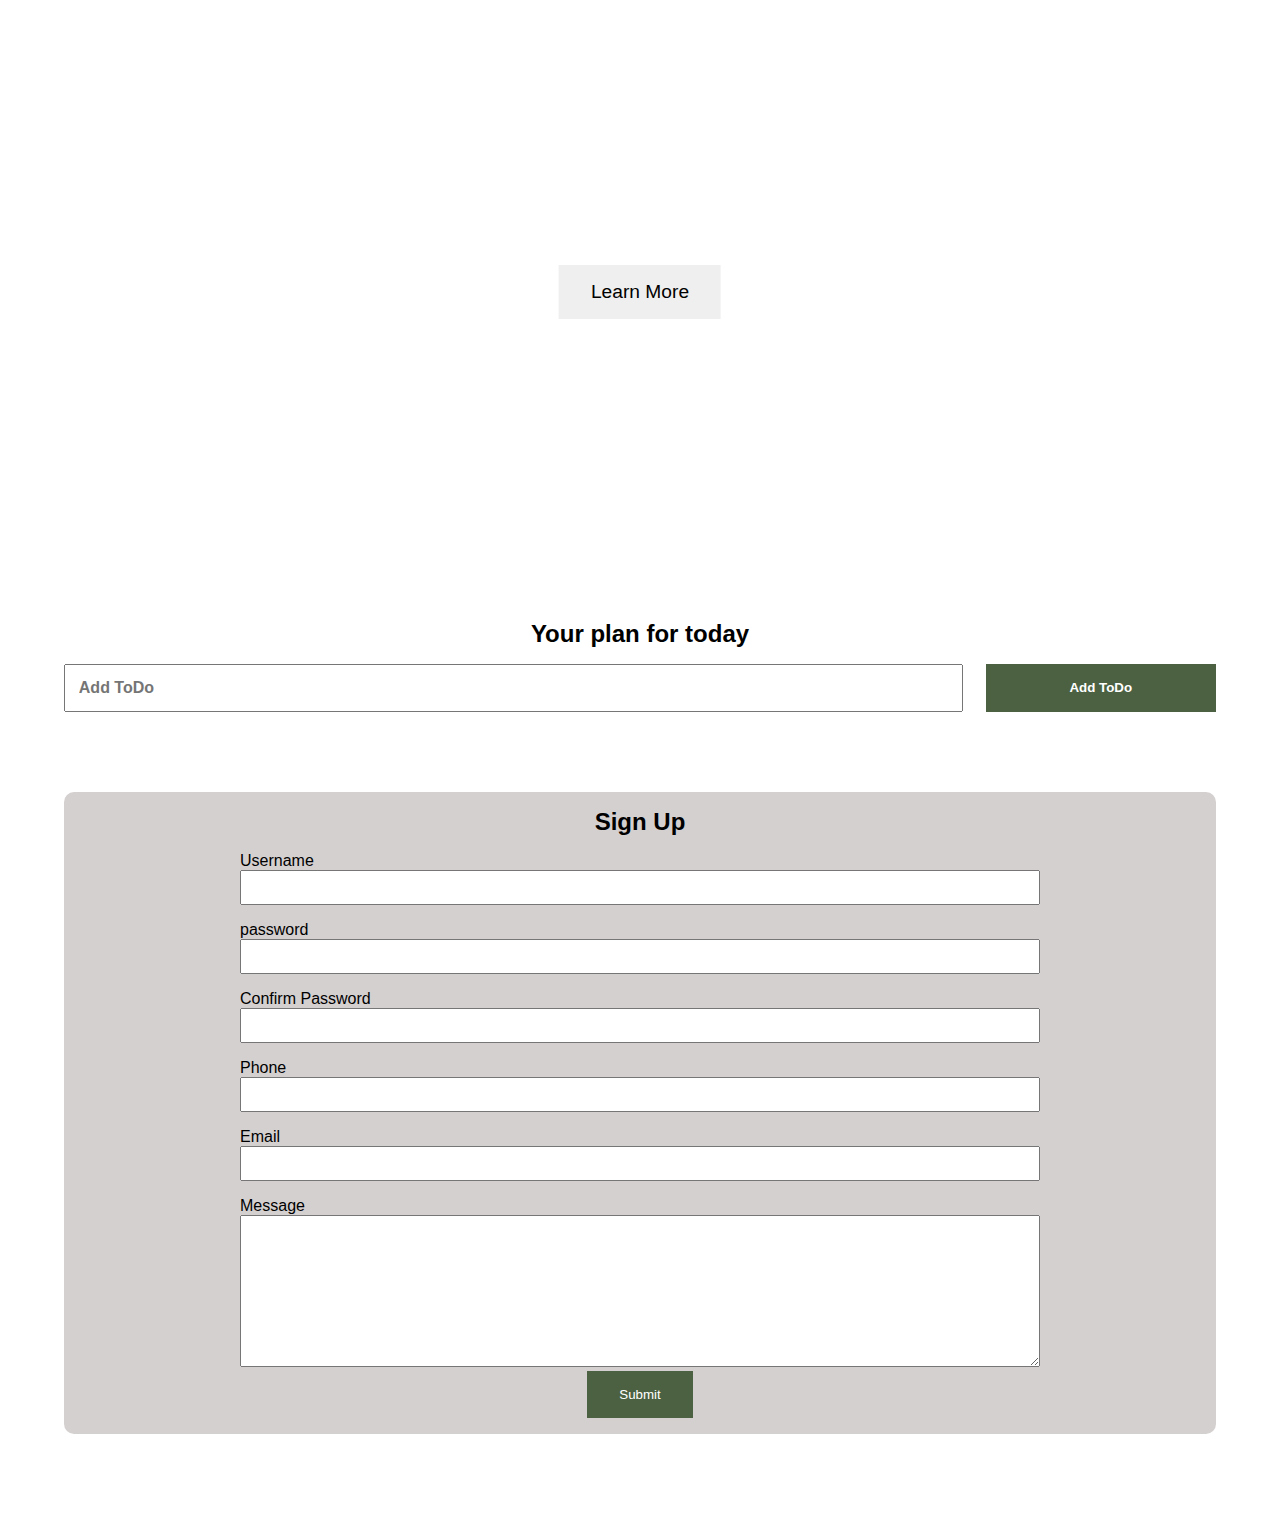
==== js_files/DOM_Learning/index.html @ 76c436d9 "file106.js completed" ====
<!DOCTYPE html>
<html lang="en">

<head>
    <meta charset="UTF-8">
    <meta http-equiv="X-UA-Compatible" content="IE=edge">
    <meta name="viewport" content="width=device-width, initial-scale=1.0">
    <link rel="stylesheet" href="style.css">
    <!-- <script src="file103.js"></script> -->
    <!-- if we link in this way the html file pars the
        file103.js load the file103.js exucute at the same time but if anything which is 
        not parsed yet will give an error -->
    <!-- <script src="file103.js" async></script> -->
    <!-- in this both html parsing and .js file loadind takes place at same time but when
        ever .js file completely loads the html parsing stops and execution of .js file start
        . let there is of element reruired by .js file but it is not parsed yet then it will
        give error. -->
    <!-- <script src="file103.js" defer></script> -->
    <!-- in this html parsing and .js file loading takes place at same time. But execution
    .js file starts only when html parsing completes. It is the best method. -->
    <!-- <script src="file104.js" defer></script> -->
    <!-- <script src="file105.js" defer></script> -->
    <script src="file106.js" defer></script>
    <title>My Website</title>
</head>

<body>
    <header class="header">
        <nav class="nav container">
            <h1 class="logo">Website</h1>
            <ul class="nav-items">
                <li class="nav-item"><a href="">Home</a></li>
                <li class="nav-item"><a href="">ToDo</a></li>
                <li class="nav-item"><a href="">Sign up</a></li>
            </ul>
        </nav>
        <div class="headline">
            <h2 id="main-heading">Manage your task <span style="display: none;">Hello</span></h2>
            <button class="btn btn-headline">Learn More</button>
        </div>
    </header>
    <section class="section-todo container">
        <h2>Your plan for today</h2>
        <form class="form-todo">
            <input type="text" name="" id="" placeholder="Add ToDo">
            <input type="submit" value="Add ToDo" class="btn">
        </form>
    </section>
    <section class="section-signup container">
        <h2>Sign Up</h2>
        <form class="signup-form">
            <div class="form-group">
                <label for="username">Username</label>
                <input type="text" name="username" id="username">
            </div>
            <div class="form-group">
                <label for="password">password</label>
                <input type="password" name="password" id="password">
            </div>
            <div class="form-group">
                <label for="confirmPassword">Confirm Password</label>
                <input type="password" name="confirmPassword" id="confirmPassword">
            </div>
            <div class="form-group">
                <label for="phone">Phone</label>
                <input type="text" name="phone" id="phone">
            </div>
            <div class="form-group">
                <label for="email">Email</label>
                <input type="email" name="email" id="email">
            </div>
            <div class="form-group">
                <label for="about">Message</label>
                <textarea name="about" id="about" cols="30" rows="10"></textarea>
            </div>
            <button type="submit" class="btn signup-btn">Submit</button>
        </form>
    </section>
    <!-- <script src="file103.js"></script> -->
    <!-- first load file103.js then execute it. In this case first html parsing, .js 
    file loading, .js file execution takes place one by one which takes time. -->
</body>

</html>
---- js_files/DOM_Learning/style.css ----
/* @import url('https://fonts.googleapis.com/css2?family=Poppins:ital,wght@0,300;0,500;600;1,400&display=swap'); */

* {
    box-sizing: border-box;
    padding: 0;
    margin: 0;
}

body {
    font-family: 'Poppins', sans-serif;
}
a{
    text-decoration: none;
    color: white;
}

.header {
    min-height: 60vh;
    background: url(bg-image.jpg);
    background-position: center;
    background-repeat: no-repeat;
    background-size: cover;
    color: white;
    position: relative;
}
.container{
    max-width: 1200px;
    margin: auto;
    width: 90%;
}
nav{
    display: flex;
    justify-content: space-between;
    min-height: 8vh;
    align-items: center;
}
.nav-items{
    width: 40%;
    display: flex;
    list-style-type: none;
    justify-content: space-between;
}
.headline{
    text-align: center;
    position: absolute;
    top: 50%;
    left: 50%;
    transform: translate(-50%,-50%);
}
.btn{
    display: inline-block;
    outline: none;
    border: none;
    cursor: pointer;
}
.btn-headline{
    padding: 1rem 2rem;
    font-size: 1.2rem;
    margin-top: 1rem;
}
.section-todo{
    margin-top: 5rem;
    text-align: center;
}
.form-todo{
     min-height: 5vh;
    display: flex;
    justify-content: space-between;
    margin-top: 1rem;
}
.form-todo input{
    min-height: 100%;
}
.form-todo input[type="text"]{
    width: 78%;
    padding: 0.8rem;
    font-weight: 600;
    font-size: 1rem;
}
.form-todo input[type="submit"]{
    width: 20%;
    background-color: #4c6141;
    color: white;
    font-weight: bold;
}
.section-signup{
    margin: 5rem auto;
    text-align: center;
    background-color: rgb(213, 208, 208);
    border-radius: 10px;
    padding: 1rem;
}
.signup-form{
    max-width: 800px;
    width: 95%;
    margin: auto;
    text-align: left;
}
.signup-form label{
  display: block;
}
.signup-form input{
  display: block;
  width: 100%;
  padding: 0.5rem;
}
.form-group{
    margin-top: 1rem;
}
.signup-form textarea{
    width: 100%;
}
.signup-btn{
    background-color: #4c6141;
    padding: 1rem 2rem;
    color: white;
    display: block;
    margin: auto;
}
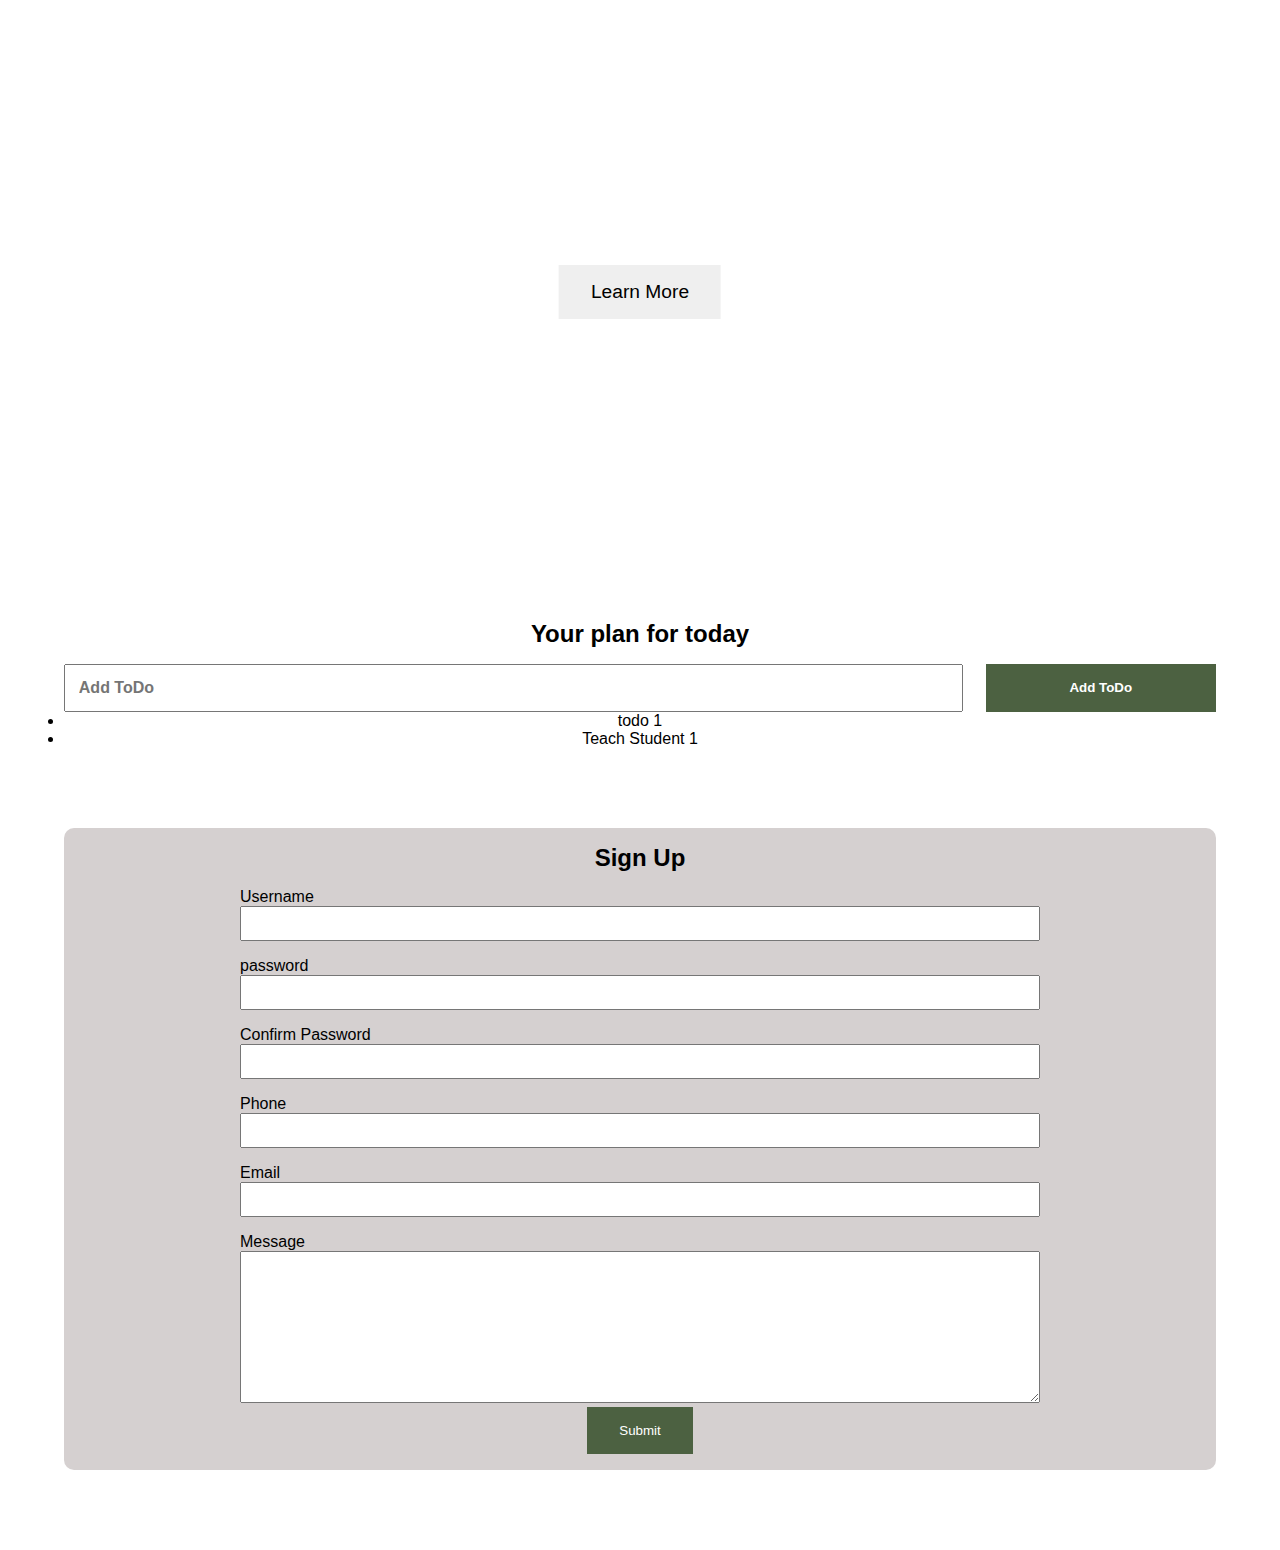
==== commit e62c3e3f: "file115.js completed" ====
--- a/js_files/DOM_Learning/index.html
+++ b/js_files/DOM_Learning/index.html
@@ -20,7 +20,15 @@
     .js file starts only when html parsing completes. It is the best method. -->
     <!-- <script src="file104.js" defer></script> -->
     <!-- <script src="file105.js" defer></script> -->
-    <script src="file106.js" defer></script>
+    <!-- <script src="file106.js" defer></script> -->
+    <!-- <script src="file107.js" defer></script> -->
+    <!-- <script src="file108.js" defer></script> -->
+    <!-- <script src="file109.js" defer></script> -->
+    <!-- <script src="file110.js" defer></script> -->
+    <!-- <script src="file111.js" defer></script> -->
+    <!-- <script src="file113.js" defer></script> -->
+    <!-- <script src="file114.js" defer></script> -->
+    <script src="file115.js" defer></script>
     <title>My Website</title>
 </head>
 
@@ -29,7 +37,7 @@
         <nav class="nav container">
             <h1 class="logo">Website</h1>
             <ul class="nav-items">
-                <li class="nav-item"><a href="">Home</a></li>
+                <li class="nav-item"><a href="#home">Home</a></li>
                 <li class="nav-item"><a href="">ToDo</a></li>
                 <li class="nav-item"><a href="">Sign up</a></li>
             </ul>
@@ -45,6 +53,9 @@
             <input type="text" name="" id="" placeholder="Add ToDo">
             <input type="submit" value="Add ToDo" class="btn">
         </form>
+        <ul class="todo-list">
+            <li>todo 1</li>
+        </ul>
     </section>
     <section class="section-signup container">
         <h2>Sign Up</h2>
--- a/js_files/DOM_Learning/style.css
+++ b/js_files/DOM_Learning/style.css
@@ -62,6 +62,10 @@
     margin-top: 5rem;
     text-align: center;
 }
+.bg-dark{
+    background: black;
+    color: white;
+}
 .form-todo{
      min-height: 5vh;
     display: flex;
